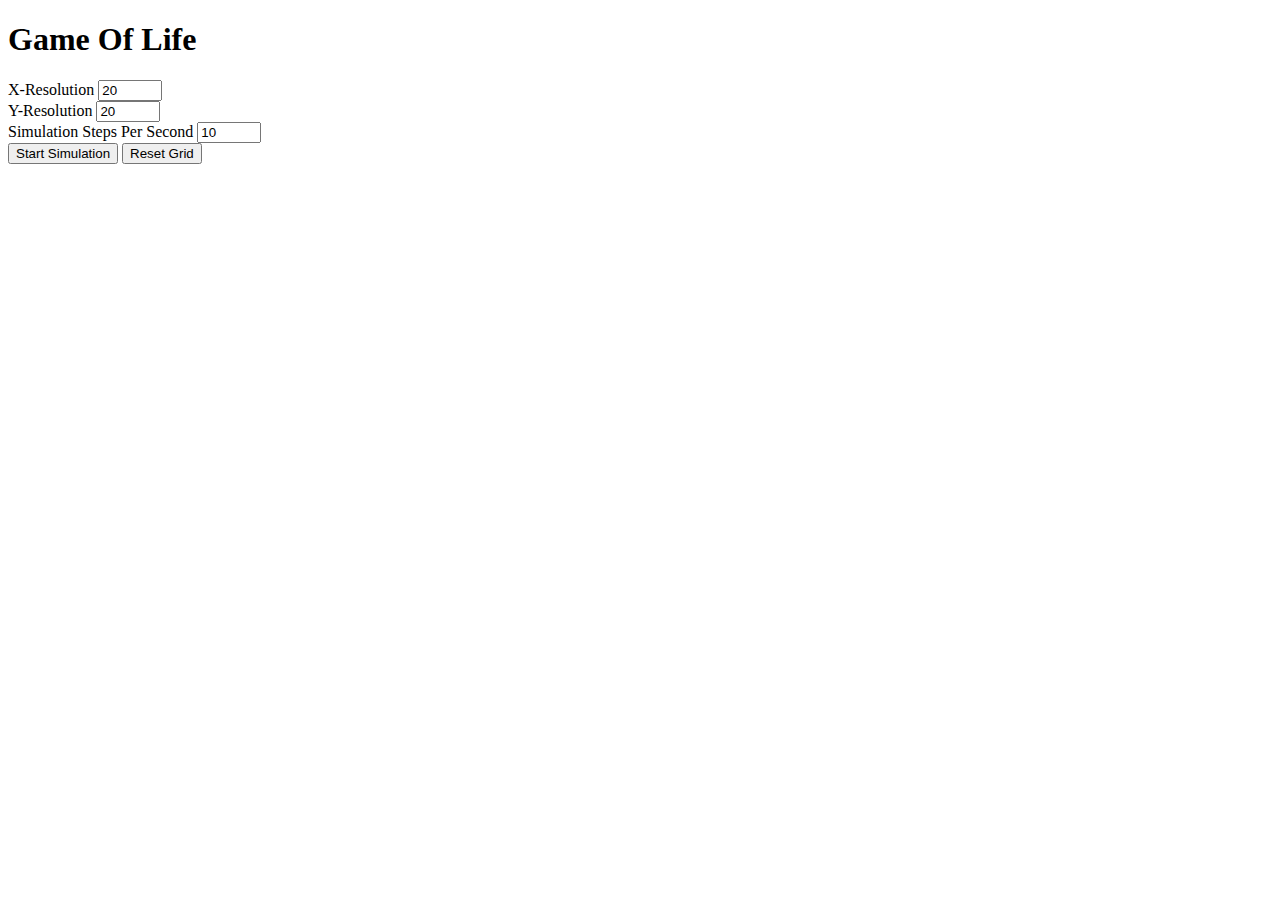
==== index.html @ e667908f "Rename README file and Relocate index.html for Github Pages Compatibility" ====
<!DOCTYPE html>
<html lang="en">
<head>
    <meta charset="UTF-8">
    <meta name="viewport" content="width=device-width, initial-scale=1.0">
    <title>Document</title>

    <link rel="stylesheet" href="styles/index.css">
    <link rel="stylesheet" href="styles/external.css">
</head>
<body>
    <h1 class="title">Game Of Life</h1>

    <div class="container">
        <div id="grid"></div>

        <form id="config">
            <div class="formItem formEntry">
                <label for="width">X-Resolution</label>
                <input type="number" id="width" name="width" min="1" max="100" step="1" value="20" required />
            </div>
        
            <div class="formItem formEntry">
                <label for="height">Y-Resolution</label>
                <input type="number" id="height" name="height" min="1" max="100" step="1" value="20" required />
            </div>

            <div class="formItem formEntry">
                <label for="speed">Simulation Steps Per Second</label>
                <input type="number" id="speed" name="speed" min="1" max="100" step="1" value="10" required />
            </div>
        
            <div class="formItem">
                <input type="button" id="start-simulation-btn" value="Start Simulation" class="button-27">
                <input type="button" id="reset-state-btn" value="Reset Grid" class="button-27">
            </div>
        </form>                
    </div>

    <script src="scripts/index.js"></script>
    <script src="scripts/initializeGrid.js"></script>
    <script src="scripts/resizeGrid.js"></script>
    <script src="scripts/simulation.js"></script>
</body>
</html>
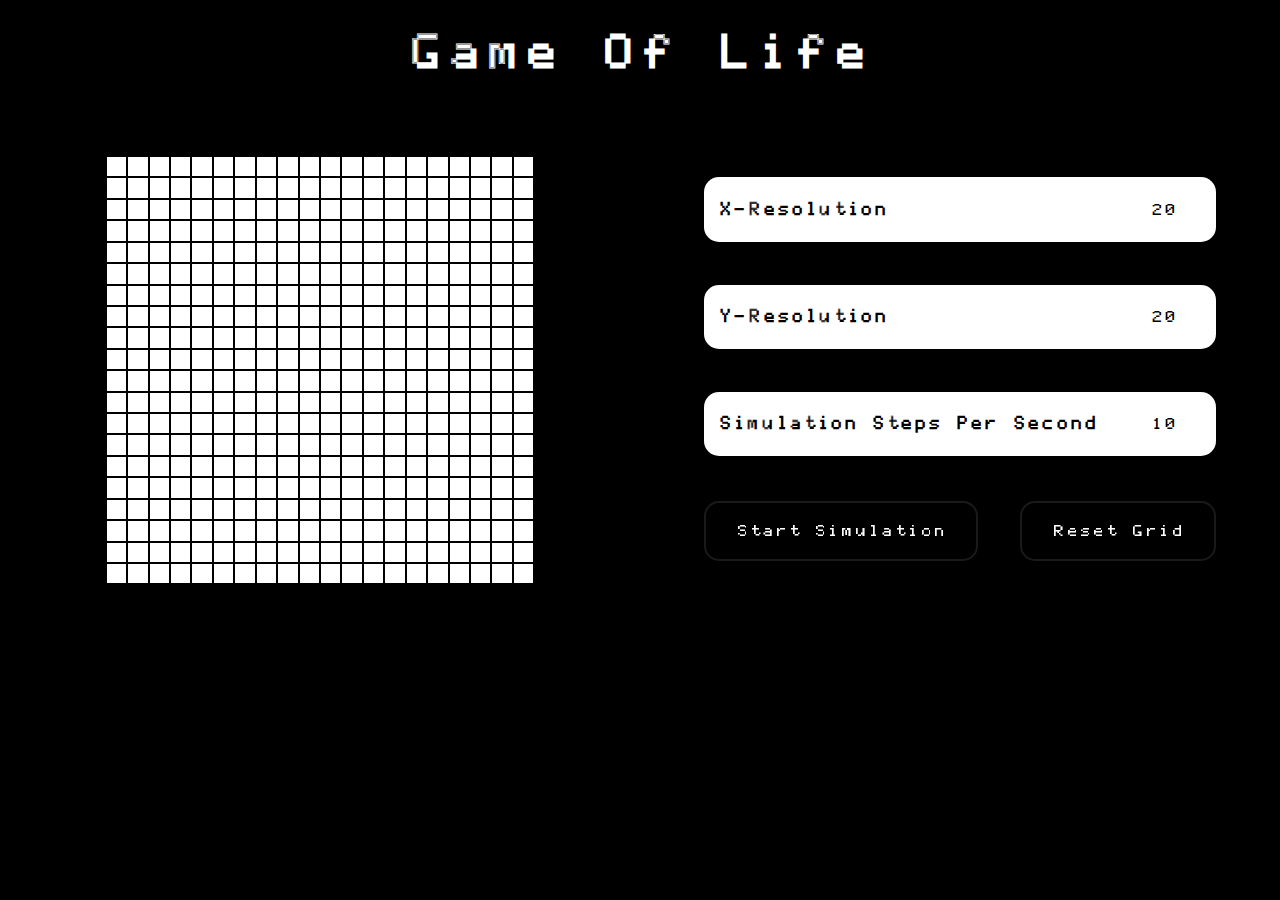
==== commit 3beabb7b: "Fix Links in index.html file" ====
--- a/index.html
+++ b/index.html
@@ -5,8 +5,8 @@
     <meta name="viewport" content="width=device-width, initial-scale=1.0">
     <title>Document</title>
 
-    <link rel="stylesheet" href="styles/index.css">
-    <link rel="stylesheet" href="styles/external.css">
+    <link rel="stylesheet" href="src/styles/index.css">
+    <link rel="stylesheet" href="src/styles/external.css">
 </head>
 <body>
     <h1 class="title">Game Of Life</h1>
@@ -37,9 +37,9 @@
         </form>                
     </div>
 
-    <script src="scripts/index.js"></script>
-    <script src="scripts/initializeGrid.js"></script>
-    <script src="scripts/resizeGrid.js"></script>
-    <script src="scripts/simulation.js"></script>
+    <script src="src/scripts/index.js"></script>
+    <script src="src/scripts/initializeGrid.js"></script>
+    <script src="src/scripts/resizeGrid.js"></script>
+    <script src="src/scripts/simulation.js"></script>
 </body>
 </html>--- a/src/styles/index.css
+++ b/src/styles/index.css
@@ -0,0 +1,95 @@
+@font-face {
+    font-family: 'MyFont';
+    src: url('../fonts/Apple ][.ttf') format('truetype');
+}
+
+* {
+    font-family: "MyFont", serif;
+    margin: 0;
+    padding: 0;
+    outline: none;
+}
+
+body {
+    background-color: black;
+    color: white;
+}
+
+.title {
+    font-size: 2.4rem;
+    font-weight: bold;
+    text-align: center;
+    margin-bottom: 3rem;
+    padding: 2rem 0;
+}
+
+.container {
+    display: flex;
+    flex-wrap: wrap;
+    justify-content: space-around;
+    align-items: stretch;
+}
+
+#config{
+    display: flex;
+    flex-wrap: wrap;
+    flex-direction: column;
+    justify-content: space-around;
+    align-items:center;
+
+    flex: 1;
+
+    min-width: 600px;
+    min-height: 400px;
+
+    max-width: 700px;
+    max-height: 700px;
+}
+
+.formItem {
+    display: flex;
+    justify-content: space-between;
+    align-items: center;
+    
+    font-size: 14px;
+    width:80%;
+    height:15%;
+    border-radius: 15px;
+
+    font-weight: 600;
+}
+
+.formItem label{
+    margin-left:15px;
+}
+.formItem input[type=number]{
+    margin-right:15px;
+}
+
+.formEntry{
+    color: black;
+    background-color: white;
+}
+
+#grid{
+    display: flex;
+    flex-direction: column;
+    align-items: center;
+    flex:1;
+}
+
+.row {
+    display: flex;
+}
+
+.cell {
+    border: 1px solid black;
+}
+
+.state-alive {
+    background-color: black;
+}
+
+.state-dead {
+    background-color: white;
+}
--- a/src/styles/external.css
+++ b/src/styles/external.css
@@ -0,0 +1,38 @@
+.button-27 {
+    appearance: none;
+    background-color: #000000;
+    border: 2px solid #1A1A1A;
+    border-radius: 15px;
+    box-sizing: border-box;
+    color: #FFFFFF;
+    cursor: pointer;
+    padding: 20px 30px;
+    text-align: center;
+    text-decoration: none;
+    transition: all 300ms cubic-bezier(.23, 1, 0.32, 1);
+    user-select: none;
+    -webkit-user-select: none;
+    touch-action: manipulation;
+    will-change: transform;
+}
+
+.button-27:disabled {
+    pointer-events: none;
+}
+
+.button-27:hover {
+    box-shadow: rgba(0, 0, 0, 0.25) 0 8px 15px;
+    transform: translateY(-2px);
+}
+
+.button-27:active {
+    box-shadow: none;
+    transform: translateY(0);
+}
+
+input[type=number]{
+    text-align: center;
+    width: 60px;
+    height: 30px;
+    border: none;
+}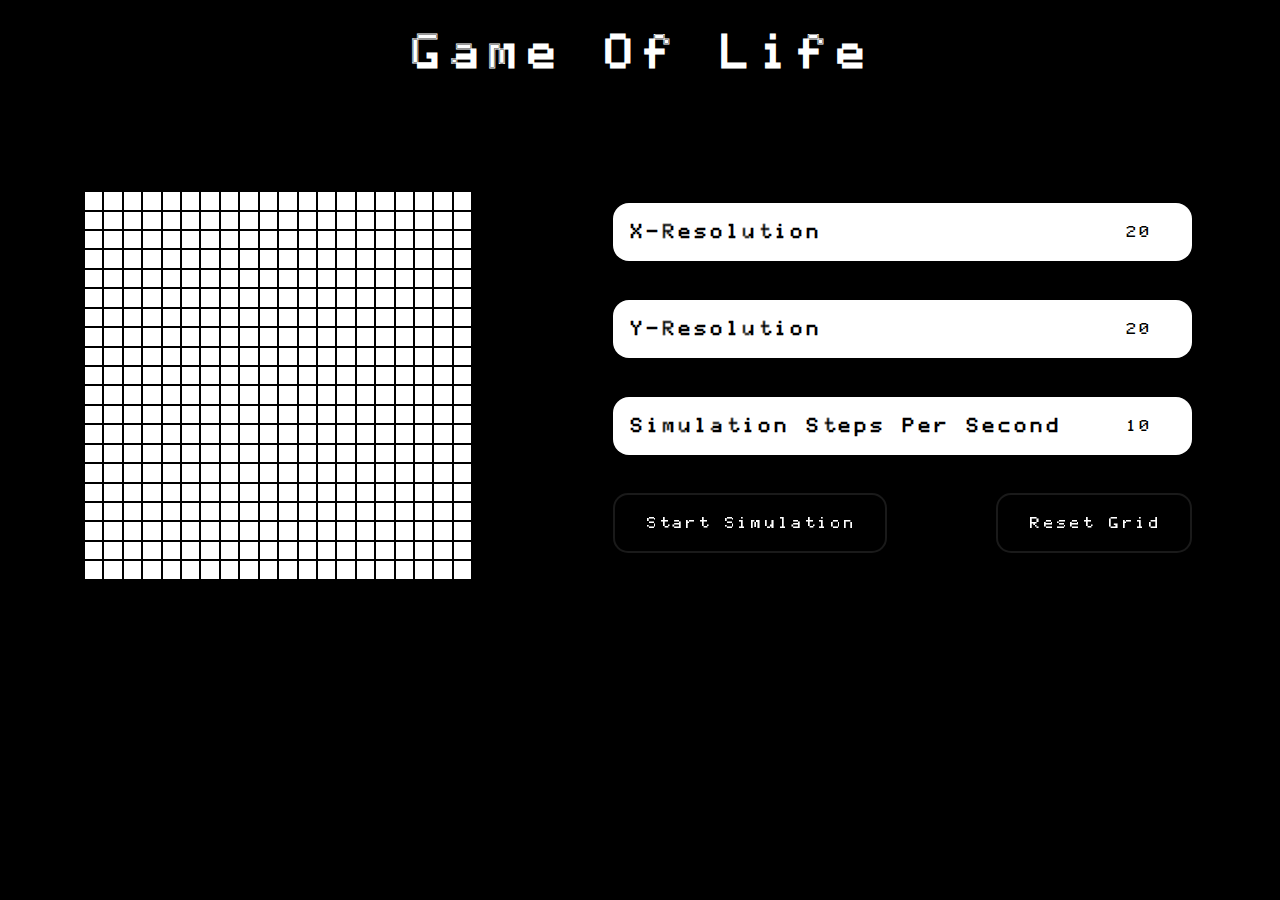
==== commit 4f4a0a0c: "Attempt Responsive Design" ====
--- a/index.html
+++ b/index.html
@@ -30,7 +30,7 @@
                 <input type="number" id="speed" name="speed" min="1" max="100" step="1" value="10" required />
             </div>
         
-            <div class="formItem">
+            <div class="formItem formBtns">
                 <input type="button" id="start-simulation-btn" value="Start Simulation" class="button-27">
                 <input type="button" id="reset-state-btn" value="Reset Grid" class="button-27">
             </div>
--- a/src/styles/index.css
+++ b/src/styles/index.css
@@ -8,13 +8,16 @@
     margin: 0;
     padding: 0;
     outline: none;
+    box-sizing: border-box; /* Ensures padding and borders are included in element's total width and height */
 }
 
 body {
     background-color: black;
     color: white;
+    font-size: 1rem; /* Base font size */
 }
 
+/* Title Styling */
 .title {
     font-size: 2.4rem;
     font-weight: bold;
@@ -23,59 +26,84 @@
     padding: 2rem 0;
 }
 
+@media (max-width: 768px) {
+    .title {
+        font-size: 1.8rem; /* Adjust title font size for smaller screens */
+        margin-bottom: 2rem;
+    }
+}
+
 .container {
     display: flex;
     flex-wrap: wrap;
     justify-content: space-around;
     align-items: stretch;
+    padding: 1rem; /* Padding for smaller screens */
 }
 
-#config{
+#config {
     display: flex;
     flex-wrap: wrap;
     flex-direction: column;
     justify-content: space-around;
-    align-items:center;
-
+    align-items: center;
     flex: 1;
-
-    min-width: 600px;
-    min-height: 400px;
-
-    max-width: 700px;
-    max-height: 700px;
+    min-width: 58%; /* Responsive width */
+    min-height: 20rem; /* Responsive height */
+    max-width: 90%;
+    max-height: 80%;
+    margin: 1.2rem 0;
 }
 
+@media (max-width: 768px) {
+    #config {
+        min-width: 90%;
+        min-height: 25rem;
+    }
+}
+
+/* Form item styling */
 .formItem {
     display: flex;
     justify-content: space-between;
     align-items: center;
-    
-    font-size: 14px;
-    width:80%;
-    height:15%;
-    border-radius: 15px;
-
+    font-size: 1rem; /* Slightly larger for readability */
+    width: 80%;
+    height: 15%;
+    border-radius: 1rem;
     font-weight: 600;
+    margin-bottom: 1rem;
+    flex-wrap: no-wrap;
 }
 
-.formItem label{
-    margin-left:15px;
-}
-.formItem input[type=number]{
-    margin-right:15px;
+@media (max-width: 768px) {
+    .formItem {
+        font-size: 0.9rem; /* Adjust font size for smaller screens */
+        width: 100%; /* Full width for form items */
+    }
 }
 
-.formEntry{
+.formItem label {
+    margin-left: 1rem;
+}
+
+.formItem input[type=number] {
+    margin-right: 1rem;
+}
+
+/* Form Entry Styling */
+.formEntry {
     color: black;
     background-color: white;
 }
 
-#grid{
+/* Grid styling */
+#grid {
     display: flex;
     flex-direction: column;
     align-items: center;
-    flex:1;
+    flex: 1;
+    margin: 1.2rem 0;
 }
 
 .row {
@@ -93,3 +121,30 @@
 .state-dead {
     background-color: white;
 }
+
+/* Add media query for screens below 480px */
+@media (max-width: 480px) {
+    .title {
+        font-size: 1.5rem; /* Further adjust title size on very small screens */
+        margin-bottom: 1.5rem;
+    }
+
+    .formItem {
+        font-size: 0.8rem; /* Reduce font size on very small screens */
+    }
+
+    #config {
+        min-width: 95%; /* Make config container almost full width */
+    }
+
+    .cell {
+        width: 1.25rem; /* Further reduce cell size */
+        height: 1.25rem;
+    }
+
+    .formBtns{
+        flex-direction: column;
+        align-items: stretch;
+        gap : 1rem;
+    }
+}
--- a/src/styles/external.css
+++ b/src/styles/external.css
@@ -1,12 +1,12 @@
 .button-27 {
     appearance: none;
     background-color: #000000;
-    border: 2px solid #1A1A1A;
-    border-radius: 15px;
+    border: 0.125rem solid #1A1A1A; /* 2px */
+    border-radius: 15px; /* 1rem */
     box-sizing: border-box;
     color: #FFFFFF;
     cursor: pointer;
-    padding: 20px 30px;
+    padding: 1.25rem 1.875rem; /* 20px 30px */
     text-align: center;
     text-decoration: none;
     transition: all 300ms cubic-bezier(.23, 1, 0.32, 1);
@@ -21,8 +21,8 @@
 }
 
 .button-27:hover {
-    box-shadow: rgba(0, 0, 0, 0.25) 0 8px 15px;
-    transform: translateY(-2px);
+    box-shadow: rgba(0, 0, 0, 0.25) 0 0.5rem 0.9375rem; /* 8px 15px */
+    transform: translateY(-0.125rem); /* -2px */
 }
 
 .button-27:active {
@@ -30,9 +30,9 @@
     transform: translateY(0);
 }
 
-input[type=number]{
+input[type=number] {
     text-align: center;
-    width: 60px;
-    height: 30px;
+    width: 3.75rem; /* 60px */
+    height: 1.875rem; /* 30px */
     border: none;
-}+}
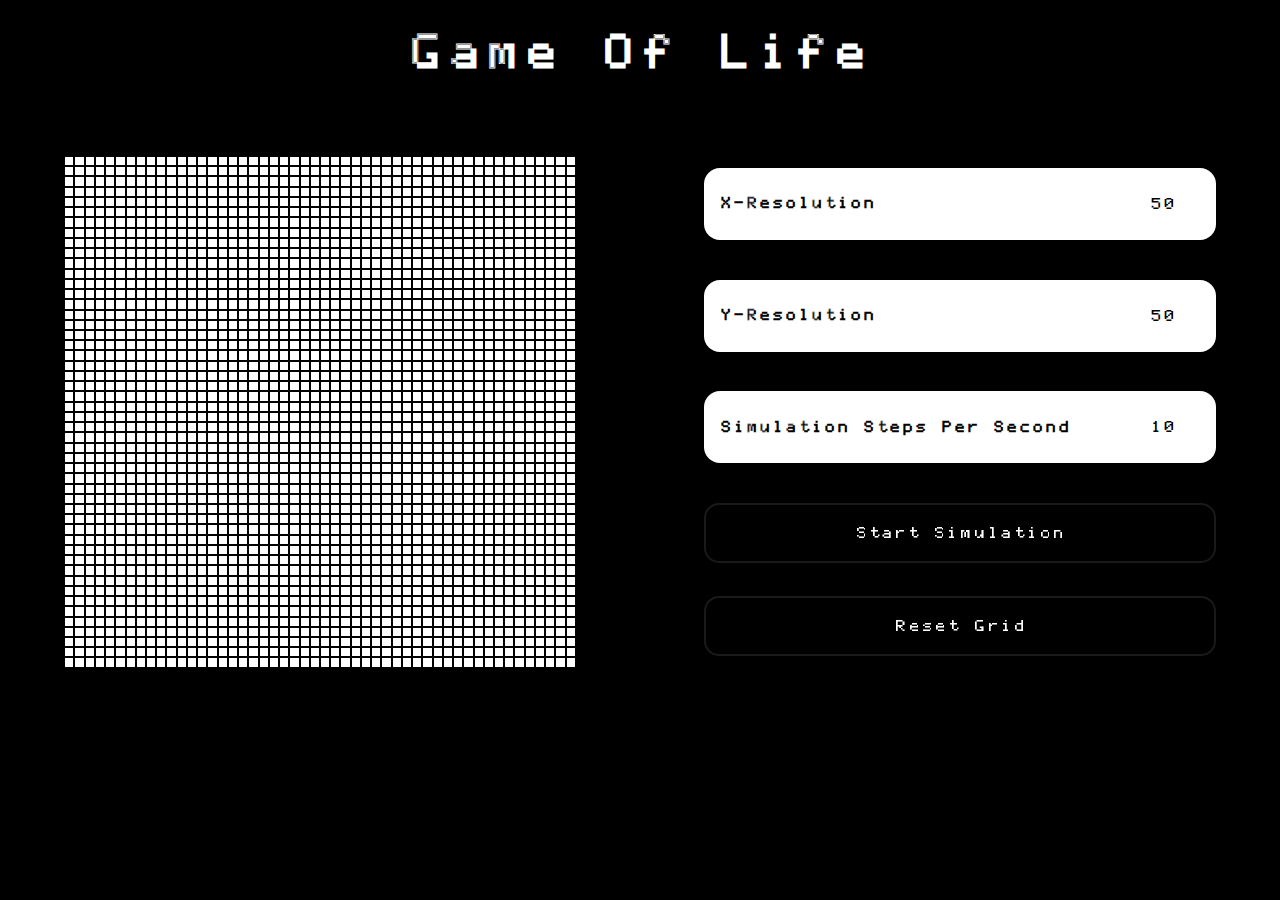
==== commit 6b303340: "Fix Cell Resize Function, Redesign Form" ====
--- a/index.html
+++ b/index.html
@@ -17,12 +17,12 @@
         <form id="config">
             <div class="formItem formEntry">
                 <label for="width">X-Resolution</label>
-                <input type="number" id="width" name="width" min="1" max="100" step="1" value="20" required />
+                <input type="number" id="width" name="width" min="1" max="100" step="1" value="50" required />
             </div>
         
             <div class="formItem formEntry">
                 <label for="height">Y-Resolution</label>
-                <input type="number" id="height" name="height" min="1" max="100" step="1" value="20" required />
+                <input type="number" id="height" name="height" min="1" max="100" step="1" value="50" required />
             </div>
 
             <div class="formItem formEntry">
@@ -31,8 +31,8 @@
             </div>
         
             <div class="formItem formBtns">
-                <input type="button" id="start-simulation-btn" value="Start Simulation" class="button-27">
-                <input type="button" id="reset-state-btn" value="Reset Grid" class="button-27">
+                <input type="button" id="start-simulation-btn" value="Start Simulation" class="button-27 btn">
+                <input type="button" id="reset-state-btn" value="Reset Grid" class="button-27 btn">
             </div>
         </form>                
     </div>
--- a/src/styles/index.css
+++ b/src/styles/index.css
@@ -8,16 +8,14 @@
     margin: 0;
     padding: 0;
     outline: none;
-    box-sizing: border-box; /* Ensures padding and borders are included in element's total width and height */
+    box-sizing: border-box;
 }
 
 body {
     background-color: black;
     color: white;
-    font-size: 1rem; /* Base font size */
 }
 
-/* Title Styling */
 .title {
     font-size: 2.4rem;
     font-weight: bold;
@@ -26,19 +24,11 @@
     padding: 2rem 0;
 }
 
-@media (max-width: 768px) {
-    .title {
-        font-size: 1.8rem; /* Adjust title font size for smaller screens */
-        margin-bottom: 2rem;
-    }
-}
-
 .container {
     display: flex;
     flex-wrap: wrap;
     justify-content: space-around;
     align-items: stretch;
-    padding: 1rem; /* Padding for smaller screens */
 }
 
 #config {
@@ -48,62 +38,47 @@
     justify-content: space-around;
     align-items: center;
     flex: 1;
-    min-width: 58%; /* Responsive width */
-    min-height: 20rem; /* Responsive height */
-    max-width: 90%;
-    max-height: 80%;
-    margin: 1.2rem 0;
 }
 
-@media (max-width: 768px) {
-    #config {
-        min-width: 90%;
-        min-height: 25rem;
-    }
-}
-
-/* Form item styling */
-.formItem {
+.formEntry {
     display: flex;
     justify-content: space-between;
     align-items: center;
-    font-size: 1rem; /* Slightly larger for readability */
+    font-size: 0.8rem;
     width: 80%;
-    height: 15%;
+    height: 8vh;
+    margin-bottom: 1rem;
     border-radius: 1rem;
     font-weight: 600;
-    margin-bottom: 1rem;
-    flex-wrap: no-wrap;
+    background-color: white;
+    color: black;
 }
 
-@media (max-width: 768px) {
-    .formItem {
-        font-size: 0.9rem; /* Adjust font size for smaller screens */
-        width: 100%; /* Full width for form items */
-    }
-}
-
-.formItem label {
+.formEntry label {
     margin-left: 1rem;
 }
 
-.formItem input[type=number] {
+.formEntry input[type=number] {
     margin-right: 1rem;
 }
 
-/* Form Entry Styling */
-.formEntry {
-    color: black;
-    background-color: white;
+.formBtns{
+    display: flex;
+    flex-direction: column;
+    align-items: stretch;
+    justify-content: space-between;
+    width: 80%;
+    height: 17vh;
+    margin-bottom: 3rem;
+    gap: 1vh;
 }
 
-/* Grid styling */
 #grid {
     display: flex;
     flex-direction: column;
     align-items: center;
     flex: 1;
-    margin: 1.2rem 0;
+    margin-bottom: 3rem;
 }
 
 .row {
@@ -121,30 +96,3 @@
 .state-dead {
     background-color: white;
 }
-
-/* Add media query for screens below 480px */
-@media (max-width: 480px) {
-    .title {
-        font-size: 1.5rem; /* Further adjust title size on very small screens */
-        margin-bottom: 1.5rem;
-    }
-
-    .formItem {
-        font-size: 0.8rem; /* Reduce font size on very small screens */
-    }
-
-    #config {
-        min-width: 95%; /* Make config container almost full width */
-    }
-
-    .cell {
-        width: 1.25rem; /* Further reduce cell size */
-        height: 1.25rem;
-    }
-
-    .formBtns{
-        flex-direction: column;
-        align-items: stretch;
-        gap : 1rem;
-    }
-}
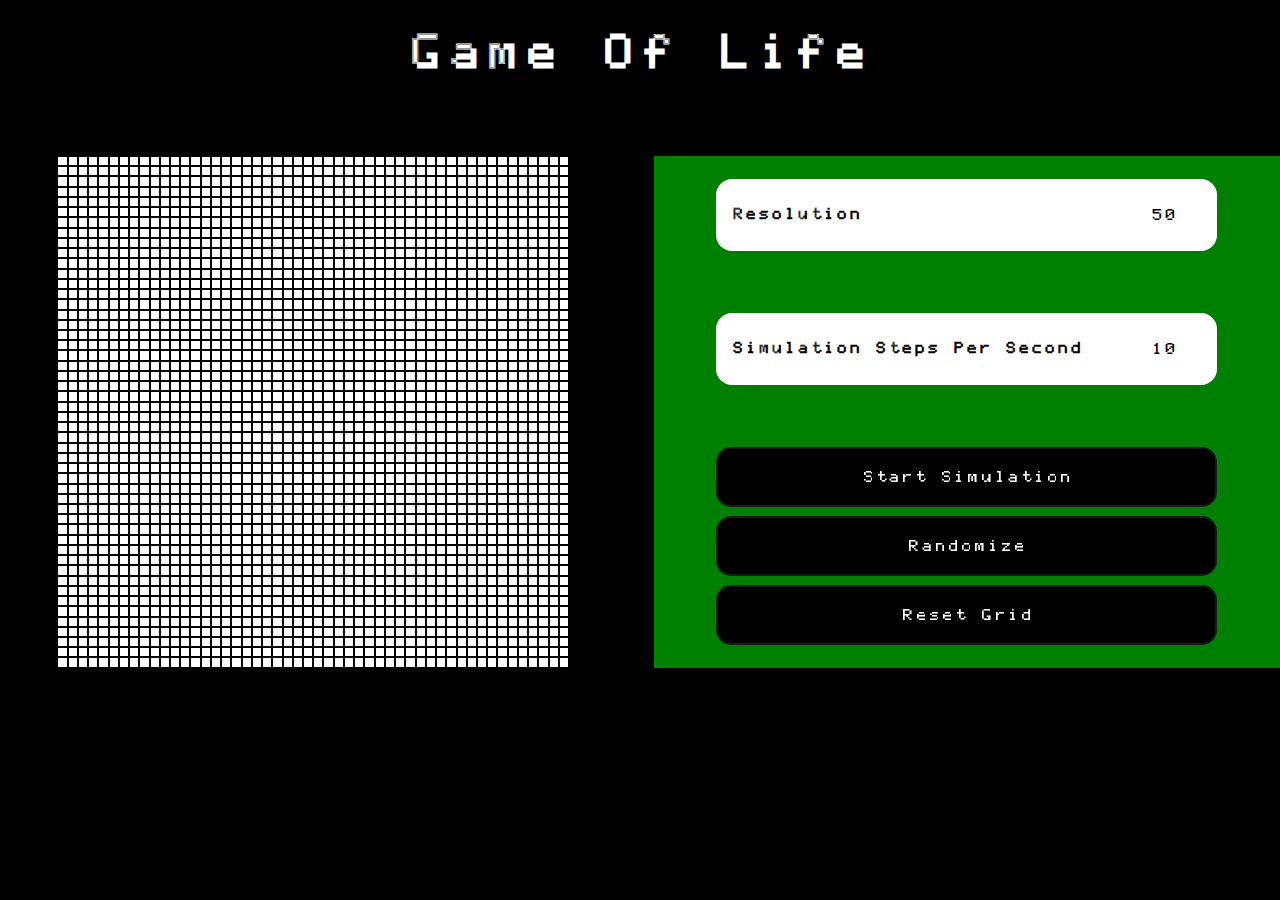
==== commit a862063e: "Refactor grid configuration: unify resolution input, add randomization feature and drawing functiona" ====
--- a/index.html
+++ b/index.html
@@ -16,13 +16,8 @@
 
         <form id="config">
             <div class="formItem formEntry">
-                <label for="width">X-Resolution</label>
-                <input type="number" id="width" name="width" min="1" max="100" step="1" value="50" required />
-            </div>
-        
-            <div class="formItem formEntry">
-                <label for="height">Y-Resolution</label>
-                <input type="number" id="height" name="height" min="1" max="100" step="1" value="50" required />
+                <label for="resolution">Resolution</label>
+                <input type="number" id="resolution" name="resolution" min="1" max="100" step="1" value="50" required />
             </div>
 
             <div class="formItem formEntry">
@@ -32,6 +27,7 @@
         
             <div class="formItem formBtns">
                 <input type="button" id="start-simulation-btn" value="Start Simulation" class="button-27 btn">
+                <input type="button" id="randomize-btn" value="Randomize" class="button-27 btn">
                 <input type="button" id="reset-state-btn" value="Reset Grid" class="button-27 btn">
             </div>
         </form>                
--- a/src/styles/index.css
+++ b/src/styles/index.css
@@ -29,6 +29,8 @@
     flex-wrap: wrap;
     justify-content: space-around;
     align-items: stretch;
+    gap: 3vh;
+    margin-bottom: 3vh;
 }
 
 #config {
@@ -38,6 +40,7 @@
     justify-content: space-around;
     align-items: center;
     flex: 1;
+    background-color: green;
 }
 
 .formEntry {
@@ -68,8 +71,6 @@
     align-items: stretch;
     justify-content: space-between;
     width: 80%;
-    height: 17vh;
-    margin-bottom: 3rem;
     gap: 1vh;
 }
 
@@ -78,7 +79,6 @@
     flex-direction: column;
     align-items: center;
     flex: 1;
-    margin-bottom: 3rem;
 }
 
 .row {
@@ -87,6 +87,7 @@
 
 .cell {
     border: 1px solid black;
+    /* transition: 0.2s background-color cubic-bezier(.23, 1, 0.32, 1);  */
 }
 
 .state-alive {
@@ -95,4 +96,4 @@
 
 .state-dead {
     background-color: white;
-}
+}